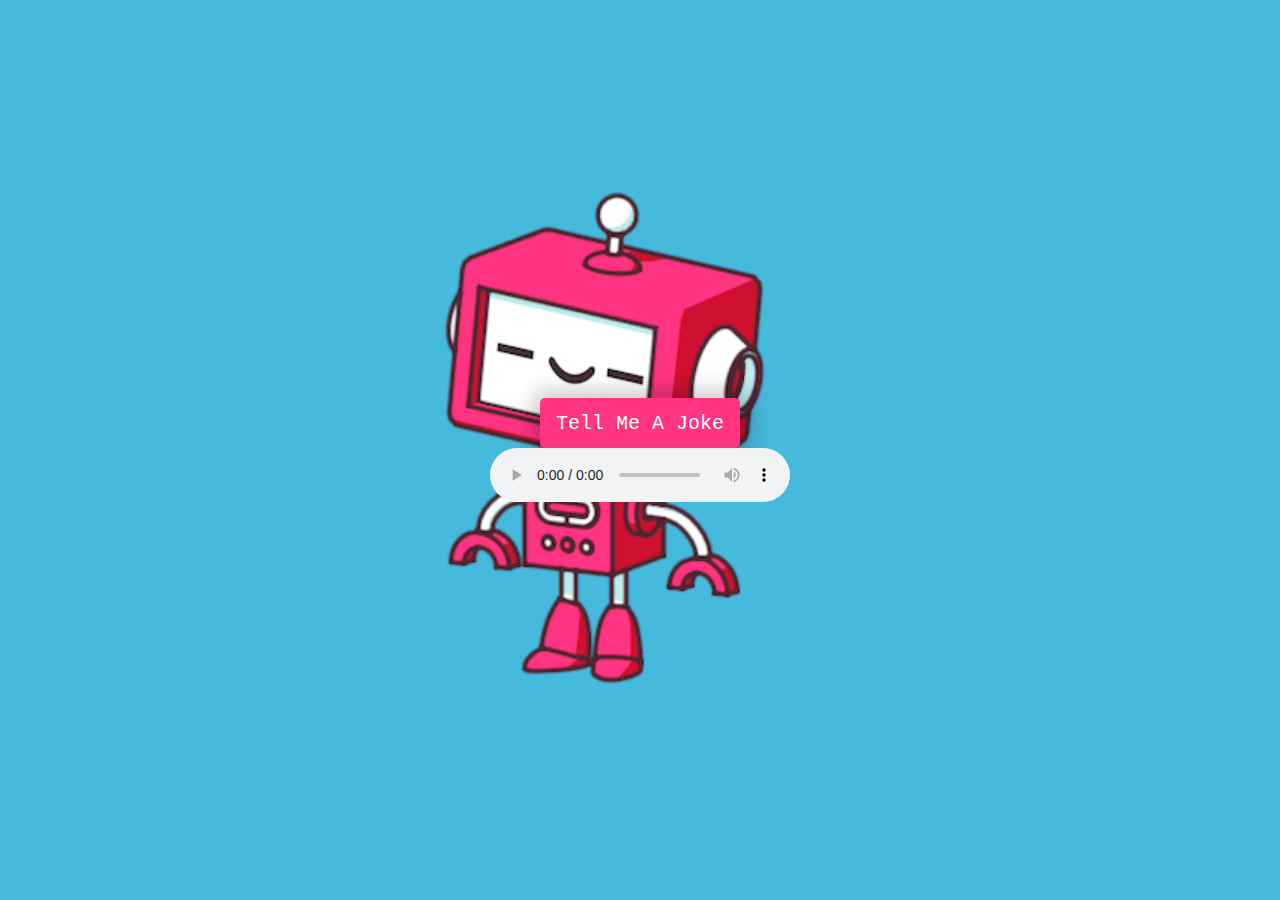
==== Joke_Teller/Index.html @ 318fa531 "Started on a speech based joke teller" ====
<!DOCTYPE html>
<html lang="en">
<head>
    <meta charset="UTF-8">
    <meta http-equiv="X-UA-Compatible" content="IE=edge">
    <meta name="viewport" content="width=device-width, initial-scale=1.0">
    <title>Joke_teller</title>
    
    <link rel="stylesheet" href="style.css">
</head>
<body>
    <div class="container">
        <button id="button">Tell Me A Joke</button>
        <audio id="audio" controls></audio>
    </div>
    <script src="script.js"></script>
</body>
</html>
---- Joke_Teller/style.css ----
* {
    margin: 0; 
    padding: 0; 
    box-sizing: border-box;
}

body {
    background: #45badd;
}

.container {
    height: 100vh;
    width: 100vw;
    display: flex;
    flex-direction: column;
    justify-content: center;
    align-items: center;
    background: url('./robot.gif');
    background-size: contain;
    background-position: left center;
    background-repeat: no-repeat;
}

button {
    cursor: pointer;
    outline: none; 
    width: 200px; 
    height: 50px; 
    font-family: 'Courier New', Courier, monospace;
    font-size: 20px;
    color: white;
    background: #ff3482;
    border: none; 
    border-radius: 5px;
    box-shadow: 2px 2px 20px 10px rgba(0, 0, 0, 0.2);
}

button:hover {
    filter: brightness(95%);
}

button:active {
    transform: scale(0.98);
}

button:disabled {
    cursor: default; 
    filter: brightness(30%)
}

/* Media Query: Tablet or Smaller */

@media screen and (max-width: 1000px) {
    .container {
        background-size: cover;
        background-position: center center;
    }

    button {
        box-shadow: 5px 5px 30px 20px rgba(0, 0, 0, 0.5);
    }
}
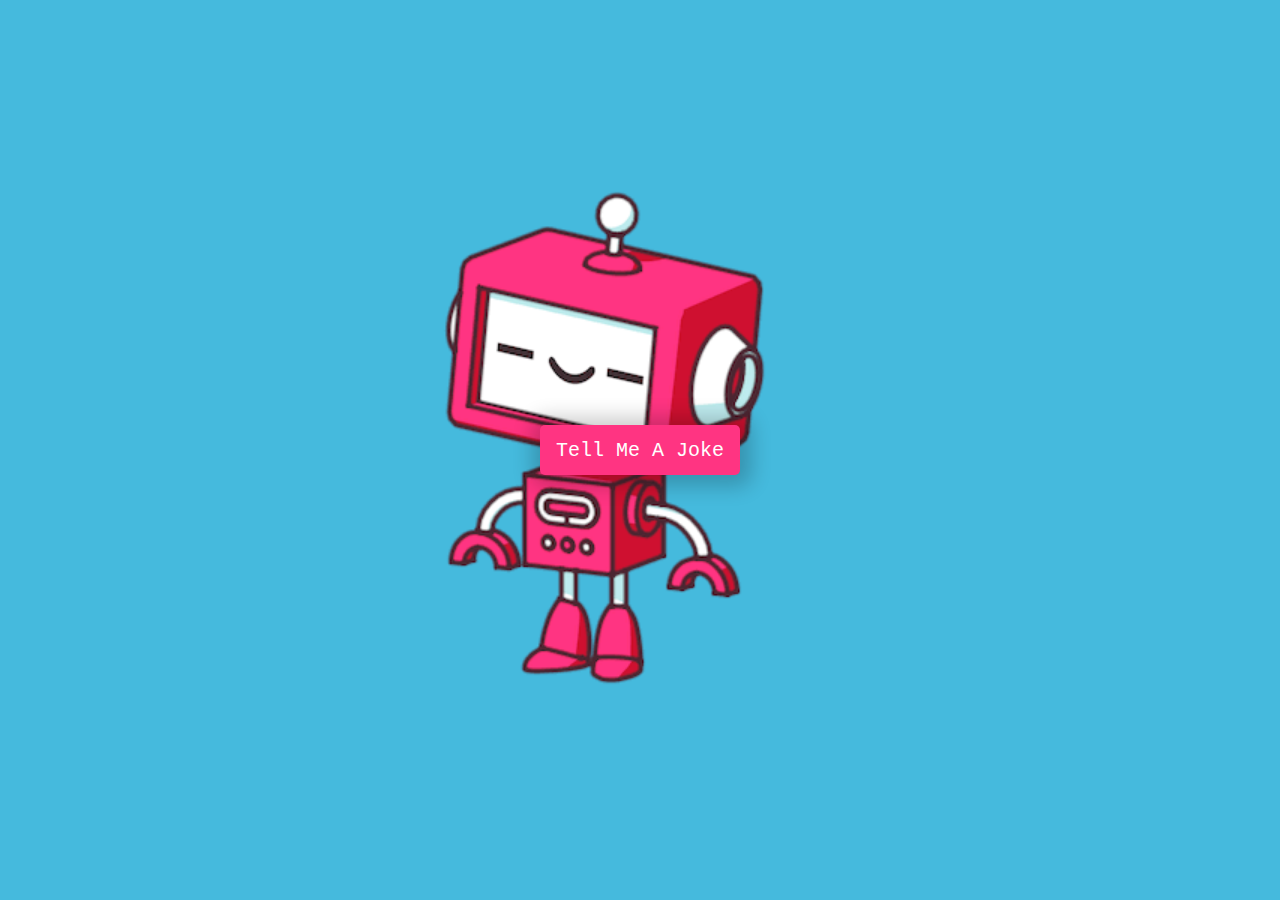
==== commit b918993e: "Finished creating a speech based Joke-Teller" ====
--- a/Joke_Teller/Index.html
+++ b/Joke_Teller/Index.html
@@ -11,8 +11,9 @@
 <body>
     <div class="container">
         <button id="button">Tell Me A Joke</button>
-        <audio id="audio" controls></audio>
+        <audio id="audio" controls hidden></audio>
     </div>
+    <script src="voice.js"></script>
     <script src="script.js"></script>
 </body>
 </html>